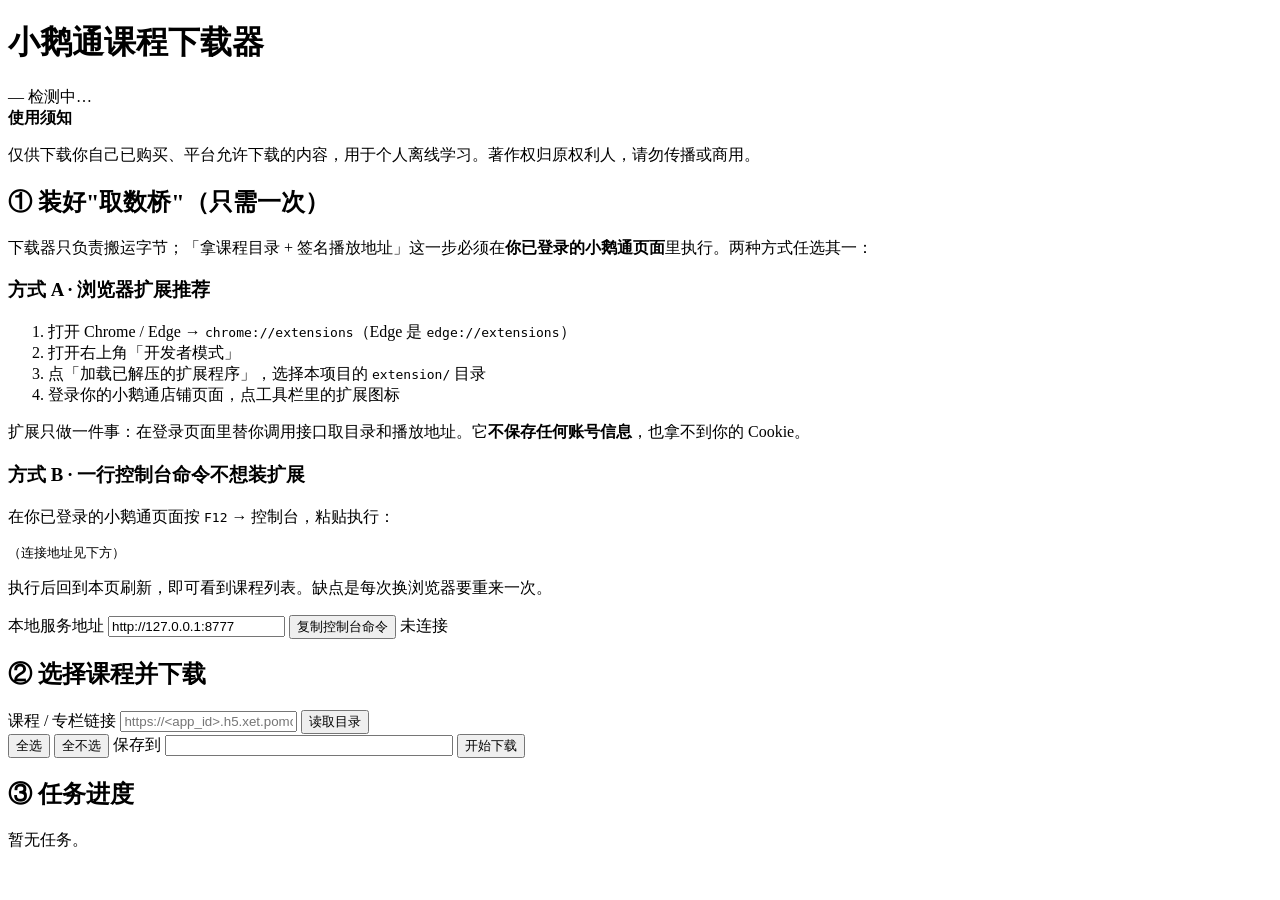
==== xetdl/web/index.html @ 3c7a246d "xet-course-downloader v1.0.0: 小鹅通课程下载工具 本地网页控制台 + MV3 浏览器扩展，把已购买的小鹅通课程完整搬到本地： 读目录 -> 下分片 -> 合并成完整视频 " ====
<!DOCTYPE html>
<html lang="zh-CN">
<head>
<meta charset="utf-8">
<meta name="viewport" content="width=device-width, initial-scale=1">
<title>小鹅通课程下载器</title>
<link rel="stylesheet" href="/static/style.css">
</head>
<body>
<header class="top">
  <div class="wrap">
    <h1>小鹅通课程下载器</h1>
    <div class="meta">
      <span id="ver" class="pill">—</span>
      <span id="ffmpeg" class="pill">检测中…</span>
    </div>
  </div>
</header>

<div class="wrap">

  <div class="notice" id="legal">
    <strong>使用须知</strong>
    <p id="legalText">仅供下载你自己已购买、平台允许下载的内容，用于个人离线学习。著作权归原权利人，请勿传播或商用。</p>
  </div>

  <section class="card">
    <h2>① 装好"取数桥"（只需一次）</h2>
    <p class="lead">下载器只负责搬运字节；「拿课程目录 + 签名播放地址」这一步必须在<strong>你已登录的小鹅通页面</strong>里执行。两种方式任选其一：</p>

    <div class="two">
      <div class="opt">
        <h3>方式 A · 浏览器扩展<span class="tag">推荐</span></h3>
        <ol>
          <li>打开 Chrome / Edge → <code>chrome://extensions</code>（Edge 是 <code>edge://extensions</code>）</li>
          <li>打开右上角「开发者模式」</li>
          <li>点「加载已解压的扩展程序」，选择本项目的 <code>extension/</code> 目录</li>
          <li>登录你的小鹅通店铺页面，点工具栏里的扩展图标</li>
        </ol>
        <p class="tip">扩展只做一件事：在登录页面里替你调用接口取目录和播放地址。它<b>不保存任何账号信息</b>，也拿不到你的 Cookie。</p>
      </div>
      <div class="opt">
        <h3>方式 B · 一行控制台命令<span class="tag">不想装扩展</span></h3>
        <p class="lead">在你已登录的小鹅通页面按 <kbd>F12</kbd> → 控制台，粘贴执行：</p>
        <pre id="bridgeSnippet" class="snippet">（连接地址见下方）</pre>
        <p class="tip">执行后回到本页刷新，即可看到课程列表。缺点是每次换浏览器要重来一次。</p>
      </div>
    </div>
    <div class="row">
      <label>本地服务地址</label>
      <input id="bridgeBase" type="text" value="http://127.0.0.1:8777">
      <button class="ghost" id="copySnippet">复制控制台命令</button>
      <span id="bridgeState" class="pill muted">未连接</span>
    </div>
  </section>

  <section class="card">
    <h2>② 选择课程并下载</h2>
    <div class="row">
      <label>课程 / 专栏链接</label>
      <input id="courseUrl" type="text" placeholder="https://<app_id>.h5.xet.pomoho.com/p/course/column/p_xxx">
      <button id="btnParse" class="primary">读取目录</button>
    </div>
    <div id="parseMsg" class="msg"></div>
    <div id="lessonBox" class="hidden">
      <div class="row">
        <button class="ghost" id="btnAll">全选</button>
        <button class="ghost" id="btnNone">全不选</button>
        <span class="muted" id="lessonCount"></span>
        <span class="spacer"></span>
        <label>保存到</label>
        <input id="outDir" type="text" style="min-width:280px">
        <button id="btnStart" class="primary">开始下载</button>
      </div>
      <div id="lessons" class="lessons"></div>
    </div>
  </section>

  <section class="card">
    <h2>③ 任务进度</h2>
    <div id="jobs" class="jobs"><p class="muted">暂无任务。</p></div>
  </section>

</div>

<script src="/static/app.js"></script>
</body>
</html>
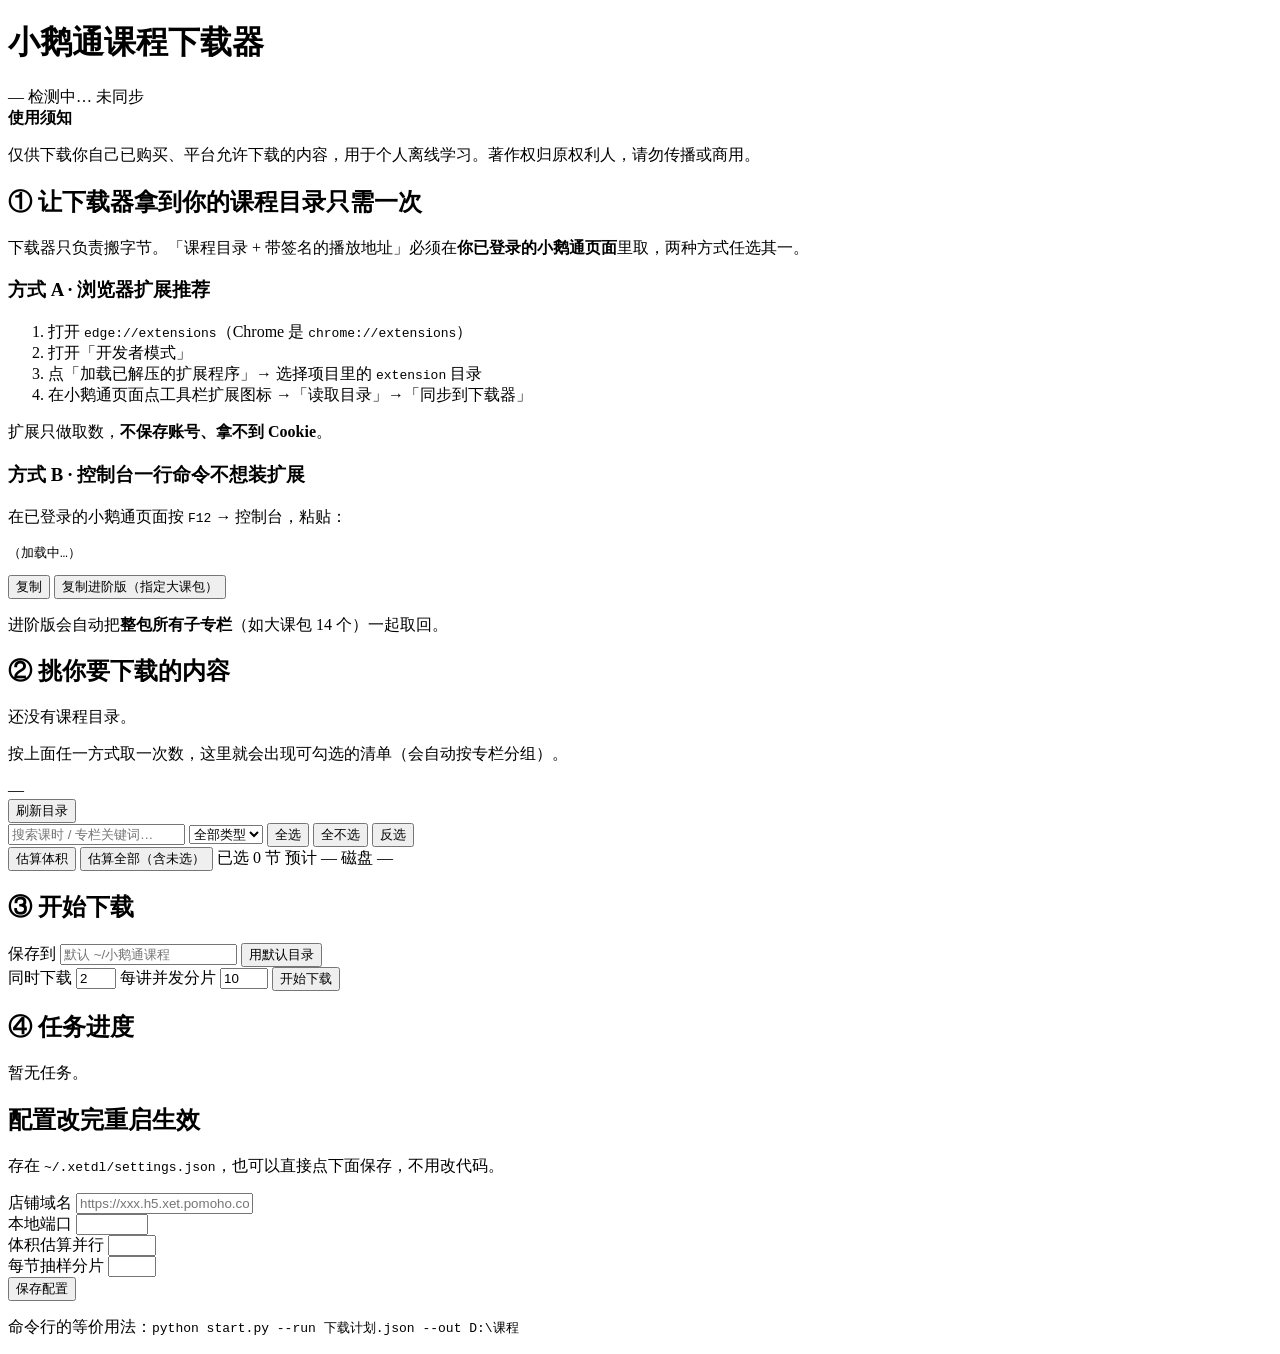
==== commit 1b9436d2: "v1.2.0: 自由挑内容 + 下载前体积估算 + 免改代码配置 体积估算（新增 xetdl/sizing.py + xetdl/estimate.py） - m3u8 抽样 12 片读 Conten" ====
--- a/xetdl/web/index.html
+++ b/xetdl/web/index.html
@@ -13,74 +13,149 @@
     <div class="meta">
       <span id="ver" class="pill">—</span>
       <span id="ffmpeg" class="pill">检测中…</span>
+      <span id="bridgeState" class="pill muted">未同步</span>
     </div>
   </div>
 </header>
 
 <div class="wrap">
 
-  <div class="notice" id="legal">
+  <div class="notice">
     <strong>使用须知</strong>
     <p id="legalText">仅供下载你自己已购买、平台允许下载的内容，用于个人离线学习。著作权归原权利人，请勿传播或商用。</p>
   </div>
 
-  <section class="card">
-    <h2>① 装好"取数桥"（只需一次）</h2>
-    <p class="lead">下载器只负责搬运字节；「拿课程目录 + 签名播放地址」这一步必须在<strong>你已登录的小鹅通页面</strong>里执行。两种方式任选其一：</p>
+  <!-- ============ 第 1 步：取数桥 ============ -->
+  <section class="card" id="step1">
+    <h2>① 让下载器拿到你的课程目录<span class="h2sub">只需一次</span></h2>
+    <p class="lead">下载器只负责搬字节。「课程目录 + 带签名的播放地址」必须在<strong>你已登录的小鹅通页面</strong>里取，两种方式任选其一。</p>
 
     <div class="two">
       <div class="opt">
         <h3>方式 A · 浏览器扩展<span class="tag">推荐</span></h3>
         <ol>
-          <li>打开 Chrome / Edge → <code>chrome://extensions</code>（Edge 是 <code>edge://extensions</code>）</li>
-          <li>打开右上角「开发者模式」</li>
-          <li>点「加载已解压的扩展程序」，选择本项目的 <code>extension/</code> 目录</li>
-          <li>登录你的小鹅通店铺页面，点工具栏里的扩展图标</li>
+          <li>打开 <code>edge://extensions</code>（Chrome 是 <code>chrome://extensions</code>）</li>
+          <li>打开「开发者模式」</li>
+          <li>点「加载已解压的扩展程序」→ 选择项目里的 <code>extension</code> 目录</li>
+          <li>在小鹅通页面点工具栏扩展图标 →「读取目录」→「同步到下载器」</li>
         </ol>
-        <p class="tip">扩展只做一件事：在登录页面里替你调用接口取目录和播放地址。它<b>不保存任何账号信息</b>，也拿不到你的 Cookie。</p>
+        <p class="tip">扩展只做取数，<b>不保存账号、拿不到 Cookie</b>。</p>
       </div>
       <div class="opt">
-        <h3>方式 B · 一行控制台命令<span class="tag">不想装扩展</span></h3>
-        <p class="lead">在你已登录的小鹅通页面按 <kbd>F12</kbd> → 控制台，粘贴执行：</p>
-        <pre id="bridgeSnippet" class="snippet">（连接地址见下方）</pre>
-        <p class="tip">执行后回到本页刷新，即可看到课程列表。缺点是每次换浏览器要重来一次。</p>
+        <h3>方式 B · 控制台一行命令<span class="tag">不想装扩展</span></h3>
+        <p class="lead">在已登录的小鹅通页面按 <kbd>F12</kbd> → 控制台，粘贴：</p>
+        <pre id="bridgeSnippet" class="snippet">（加载中…）</pre>
+        <div class="row tight">
+          <button class="ghost" id="copySnippet">复制</button>
+          <button class="ghost" id="copySnippetBig">复制进阶版（指定大课包）</button>
+        </div>
+        <p class="tip">进阶版会自动把<b>整包所有子专栏</b>（如大课包 14 个）一起取回。</p>
+      </div>
+    </div>
+  </section>
+
+  <!-- ============ 第 2 步：挑课 ============ -->
+  <section class="card">
+    <h2>② 挑你要下载的内容</h2>
+
+    <div id="noCourse" class="empty">
+      <p>还没有课程目录。</p>
+      <p class="muted">按上面任一方式取一次数，这里就会出现可勾选的清单（会自动按专栏分组）。</p>
+    </div>
+
+    <div id="courseBox" class="hidden">
+      <div class="coursehead">
+        <div>
+          <div class="ctitle" id="courseTitle">—</div>
+          <div class="muted" id="courseMeta"></div>
+        </div>
+        <div class="row tight">
+          <button class="ghost" id="btnReload">刷新目录</button>
+        </div>
+      </div>
+
+      <div class="filters">
+        <input id="q" type="text" placeholder="搜索课时 / 专栏关键词…">
+        <select id="typeFilter">
+          <option value="">全部类型</option>
+          <option value="4">直播回放</option>
+          <option value="3">录播</option>
+          <option value="1">图文资料</option>
+        </select>
+        <button class="ghost" id="btnAll">全选</button>
+        <button class="ghost" id="btnNone">全不选</button>
+        <button class="ghost" id="btnInvert">反选</button>
+      </div>
+
+      <div class="filters">
+        <button id="btnEstimate" class="primary">估算体积</button>
+        <button class="ghost" id="btnEstimateAll">估算全部（含未选）</button>
+        <span id="estState" class="muted"></span>
+        <span class="spacer"></span>
+        <span id="pickStat" class="pill">已选 0 节</span>
+        <span id="sizeStat" class="pill">预计 —</span>
+        <span id="diskStat" class="pill muted">磁盘 —</span>
+      </div>
+      <div id="estBar" class="bar hidden"><i></i></div>
+
+      <div id="columns" class="cols"></div>
+    </div>
+  </section>
+
+  <!-- ============ 第 3 步：开下 ============ -->
+  <section class="card">
+    <h2>③ 开始下载</h2>
+    <div class="row">
+      <label>保存到</label>
+      <input id="outDir" type="text" placeholder="默认 ~/小鹅通课程">
+      <button class="ghost" id="btnPickDefault">用默认目录</button>
+    </div>
+    <div class="row">
+      <label>同时下载</label>
+      <input id="jobsInput" type="number" min="1" max="8" value="2" class="num">
+      <label>每讲并发分片</label>
+      <input id="threadsInput" type="number" min="1" max="32" value="10" class="num">
+      <span class="spacer"></span>
+      <button id="btnStart" class="primary">开始下载</button>
+    </div>
+    <div id="startMsg" class="msg"></div>
+  </section>
+
+  <!-- ============ 任务 ============ -->
+  <section class="card">
+    <h2>④ 任务进度</h2>
+    <div id="jobs" class="jobs"><p class="muted">暂无任务。</p></div>
+  </section>
+
+  <!-- ============ 设置 ============ -->
+  <section class="card">
+    <h2>配置<span class="h2sub">改完重启生效</span></h2>
+    <p class="lead">存在 <code id="settingsPath">~/.xetdl/settings.json</code>，也可以直接点下面保存，不用改代码。</p>
+    <div class="grid2">
+      <div class="row">
+        <label>店铺域名</label>
+        <input id="cfgHost" type="text" placeholder="https://xxx.h5.xet.pomoho.com">
+      </div>
+      <div class="row">
+        <label>本地端口</label>
+        <input id="cfgPort" type="number" min="1024" max="65535" class="num">
+      </div>
+      <div class="row">
+        <label>体积估算并行</label>
+        <input id="cfgWorkers" type="number" min="1" max="16" class="num">
+      </div>
+      <div class="row">
+        <label>每节抽样分片</label>
+        <input id="cfgSample" type="number" min="2" max="40" class="num">
       </div>
     </div>
     <div class="row">
-      <label>本地服务地址</label>
-      <input id="bridgeBase" type="text" value="http://127.0.0.1:8777">
-      <button class="ghost" id="copySnippet">复制控制台命令</button>
-      <span id="bridgeState" class="pill muted">未连接</span>
+      <button class="primary" id="btnSaveCfg">保存配置</button>
+      <span id="cfgMsg" class="msg"></span>
     </div>
   </section>
 
-  <section class="card">
-    <h2>② 选择课程并下载</h2>
-    <div class="row">
-      <label>课程 / 专栏链接</label>
-      <input id="courseUrl" type="text" placeholder="https://<app_id>.h5.xet.pomoho.com/p/course/column/p_xxx">
-      <button id="btnParse" class="primary">读取目录</button>
-    </div>
-    <div id="parseMsg" class="msg"></div>
-    <div id="lessonBox" class="hidden">
-      <div class="row">
-        <button class="ghost" id="btnAll">全选</button>
-        <button class="ghost" id="btnNone">全不选</button>
-        <span class="muted" id="lessonCount"></span>
-        <span class="spacer"></span>
-        <label>保存到</label>
-        <input id="outDir" type="text" style="min-width:280px">
-        <button id="btnStart" class="primary">开始下载</button>
-      </div>
-      <div id="lessons" class="lessons"></div>
-    </div>
-  </section>
-
-  <section class="card">
-    <h2>③ 任务进度</h2>
-    <div id="jobs" class="jobs"><p class="muted">暂无任务。</p></div>
-  </section>
-
+  <p class="footer muted">命令行的等价用法：<code>python start.py --run 下载计划.json --out D:\课程</code></p>
 </div>
 
 <script src="/static/app.js"></script>
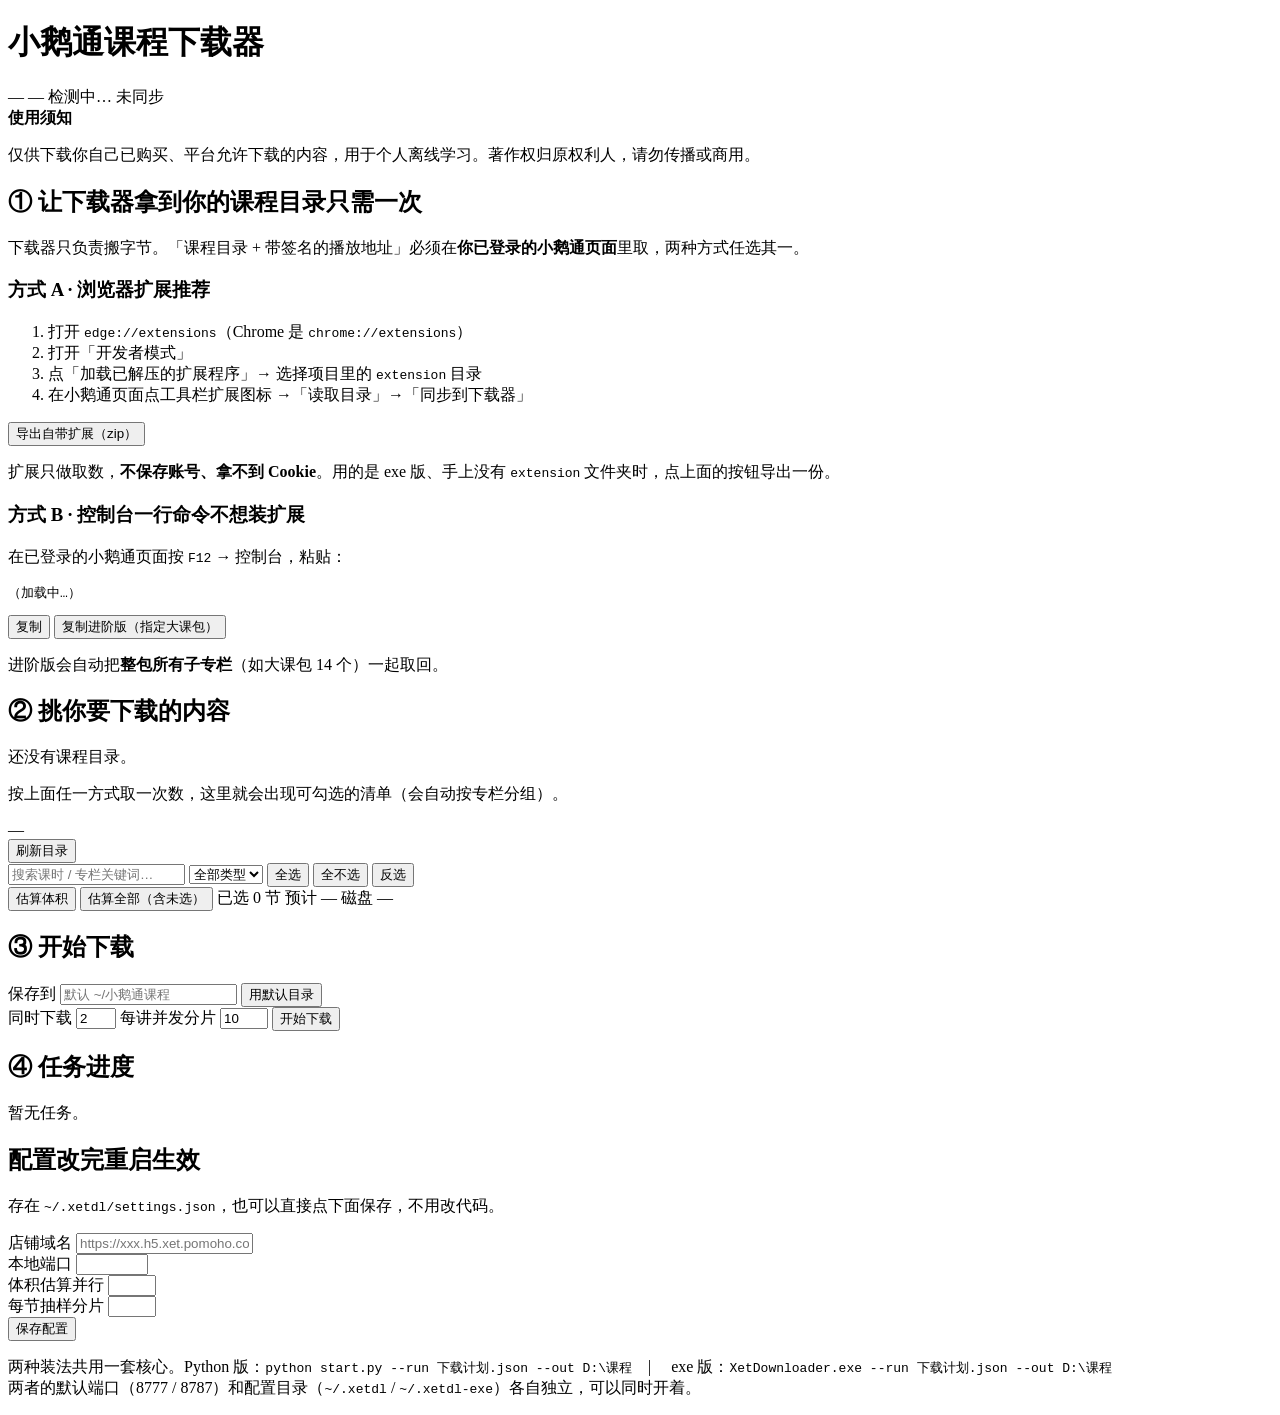
==== commit 0d84ae52: "feat: 新增内置 ffmpeg 的 exe 版（v1.3.0），Python 版零改动保留 两条部署路径共用同一份 xetdl/，靠 sys.frozen 分流： - exe 版：端口 8787、" ====
--- a/xetdl/web/index.html
+++ b/xetdl/web/index.html
@@ -11,6 +11,7 @@
   <div class="wrap">
     <h1>小鹅通课程下载器</h1>
     <div class="meta">
+      <span id="flavor" class="pill muted">—</span>
       <span id="ver" class="pill">—</span>
       <span id="ffmpeg" class="pill">检测中…</span>
       <span id="bridgeState" class="pill muted">未同步</span>
@@ -39,7 +40,11 @@
           <li>点「加载已解压的扩展程序」→ 选择项目里的 <code>extension</code> 目录</li>
           <li>在小鹅通页面点工具栏扩展图标 →「读取目录」→「同步到下载器」</li>
         </ol>
-        <p class="tip">扩展只做取数，<b>不保存账号、拿不到 Cookie</b>。</p>
+        <div class="row tight">
+          <button class="ghost" id="btnExportExt">导出自带扩展（zip）</button>
+          <span id="exportMsg" class="msg"></span>
+        </div>
+        <p class="tip">扩展只做取数，<b>不保存账号、拿不到 Cookie</b>。用的是 exe 版、手上没有 <code>extension</code> 文件夹时，点上面的按钮导出一份。</p>
       </div>
       <div class="opt">
         <h3>方式 B · 控制台一行命令<span class="tag">不想装扩展</span></h3>
@@ -155,7 +160,11 @@
     </div>
   </section>
 
-  <p class="footer muted">命令行的等价用法：<code>python start.py --run 下载计划.json --out D:\课程</code></p>
+  <p class="footer muted">
+    两种装法共用一套核心。Python 版：<code>python start.py --run 下载计划.json --out D:\课程</code>　|　
+    exe 版：<code>XetDownloader.exe --run 下载计划.json --out D:\课程</code><br>
+    两者的默认端口（8777 / 8787）和配置目录（<code>~/.xetdl</code> / <code>~/.xetdl-exe</code>）各自独立，可以同时开着。
+  </p>
 </div>
 
 <script src="/static/app.js"></script>
